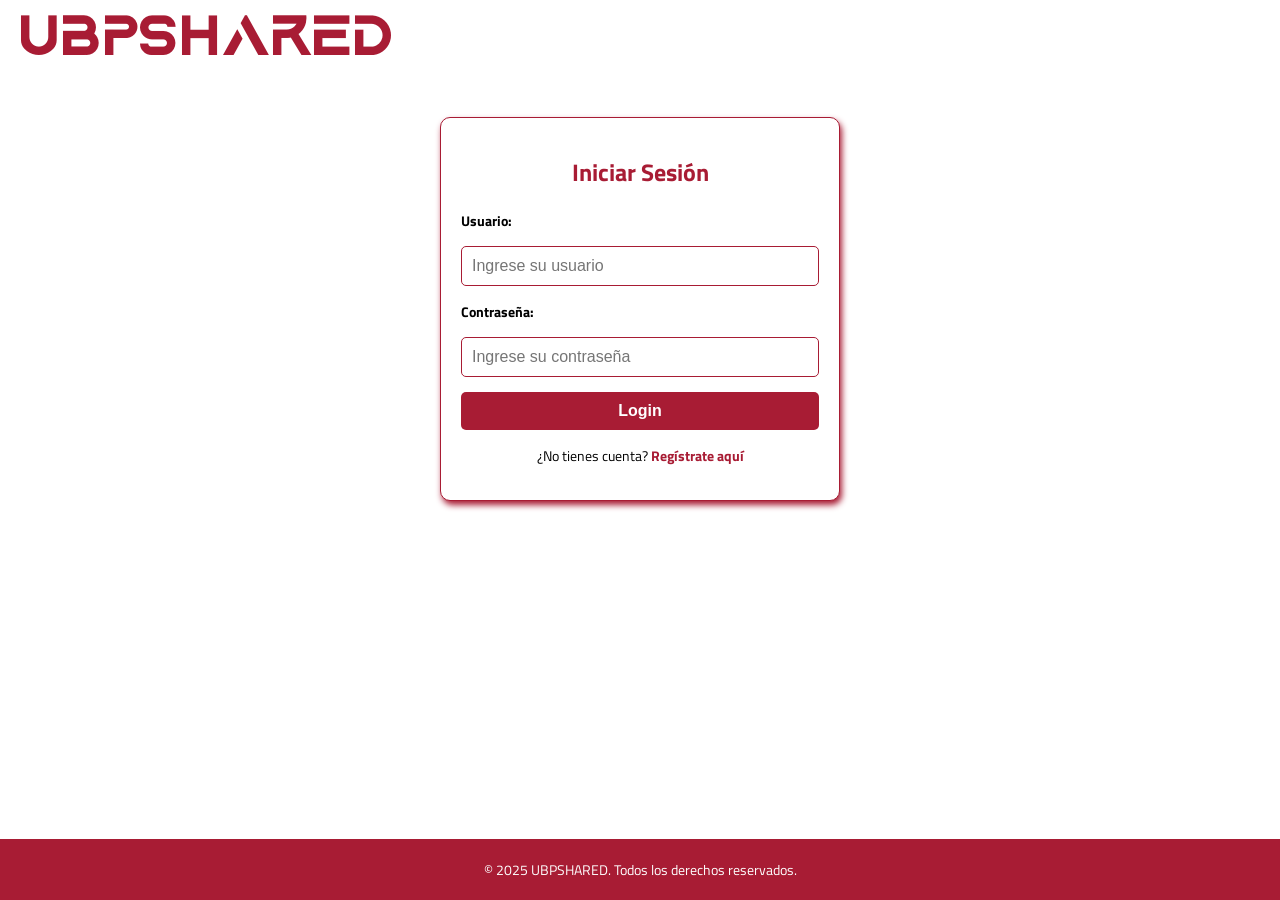
==== login.html @ bcb6b3e2 "Add files via upload" ====
<!DOCTYPE html>
<html lang="en">
<head>
    <meta charset="UTF-8">
    <meta name="viewport" content="width=device-width, initial-scale=1.0">
    <title>Login</title>
    <link rel="stylesheet" href="style.css">
    <link rel="stylesheet" href="https://cdnjs.cloudflare.com/ajax/libs/font-awesome/4.7.0/css/font-awesome.min.css">
    <link rel="preconnect" href="https://fonts.gstatic.com">
    <link href="https://fonts.googleapis.com/css2?family=Titillium+Web:ital@1&display=swap" rel="stylesheet">
</head>
<body>
    <header>
        <div class="navbar">
            <a href="index.html" class="brand">UBPSHARED</a>
        </div>
    </header>
    <main class="login-container">
        <h1>Iniciar Sesión</h1>
        <form class="login-form" action="dashboard.html" method="POST">
            <label for="username">Usuario:</label>
            <input type="text" id="username" name="username" placeholder="Ingrese su usuario" required>
            
            <label for="password">Contraseña:</label>
            <input type="password" id="password" name="password" placeholder="Ingrese su contraseña" required>
            
            <button type="submit" class="login-button">Login</button>
        </form>
        <p class="register-link">¿No tienes cuenta? <a href="register.html">Regístrate aquí</a></p>
    </main>
    <footer>
        <span> © 2025 UBPSHARED. Todos los derechos reservados. </span>
    </footer>
</body>
</html>
---- style.css ----
/* ########################################### */
/*                 Global                      */
/* ########################################### */
*{
    box-sizing: border-box;
}

/* ...existing code... */
html{
    font-size: 14px;
    font-family: 'Titillium Web', sans-serif;
    background-color: #fff; /* Fondo blanco */
    color:#FEFEFE;
}
/* ...existing code... */

a{
    color:#a81c34;
    font-weight: bolder;
    text-decoration: none;
}

h1{
    font-size:16px;
    font-weight: bolder;
}


/* ########################################### */
/*           Forums.html                       */
/* ########################################### */
.container{
    margin: 20px;
    padding: 20px;
}

.subforum{
    margin-top:20px;
}

.subforum-title{
    background-color:#292B2E;
    padding: 5px;
    border-radius: 5px;
    margin:4px;
}

.subforum-row{
    display: grid;
    grid-template-columns: 7% 60% 13% 20%;
    margin-top: 20px;
}

.subforum-column{
    padding: 10px;
    margin:4px;
    border-radius: 5px;
    background-color:#868686;
}

.subforum-description *{
    margin-block: 0;
}

.center{
    display: flex;
    justify-content: center;
    align-items: center;
}

.subforum-icon i{
    font-size: 45px;
}

.subforum-devider{
    display: none;   
}


/* For the smartphones */
@media screen and (max-width: 460px) {
    .container{
        margin: 10px;
        padding: 10px;
    }

    .subforum-row{
        display: grid;
        grid-template-columns: 25% 75%;
        grid-template-rows: 65% 35%;
    }

    .subforum-devider{
        display: block;
        border: 0;
        height: 1px;
        background-image: linear-gradient(to right, rgba(190, 190, 190, 0), rgba(255, 255, 255, 0.75), rgba(190, 190, 190, 0));
    }

    

  }

/* For the tablets */
@media screen and (min-width: 460px) and (max-width: 1024px) {
    .container{
        margin: 15px;
        padding: 15px;
    }

    .subforum-row{
        display: grid;
        grid-template-columns: 10% 60% 10% 20%;
    }

    .subforum-icon i{
        font-size: 35px;
    }

    html{
        font-size: 14px;
    }

    h1{
        font-size: 16px;
    }

  }
/*   Header Section    */

header{
    margin-inline: 10px;
}
  /* Nav Bar styles */
.navbar{
    display:flex;
    align-items: center;
}
.navigation{
    background-color:#a81c34; /* Cambiado al color solicitado */
    padding: 10px;
    width: 45%;
    display: inline-block;
    border-radius: 5px;
    max-height: 80px;
    margin-right:10px;
}

.close-icon i{
    font-size:60px;
    float: left;
    cursor: pointer;
}

.nav-list{
    list-style-type:none;
    overflow: hidden;
}

.nav-item a{
    float: right;
    display:block;
    text-align: center;
    margin-inline: 20px;
    font-size: 20px;
    padding: 10px;
    color:#fff;
}

.nav-item a:hover{
    background-color: rgb(0,0,0,0.1);
}

.hide{
    display: none;
}

.bar-icon{
    font-size: 60px;
    display: inline-block;
    margin-right:10px;
    color: #a81c34;
    cursor: pointer;
}

@font-face {
    font-family:aquire;
    src:url(aquire.otf);
}

.brand{
    font-size:60px;
    font-weight: normal;
    text-decoration: none;
    display: inline-block;
    font-family:aquire;
    color: #a81c34; /* Título UBPSHARED en color solicitado */
}


/*Navbar for the smartphones*/
@media screen and (max-width: 460px){
    .navigation{
        max-height: auto;
    }
    
    .close-icon i{
        font-size:30px;
    }
    
    .nav-item a{
        float:left;
        display:inline;
        margin-inline: 3px;
        font-size: 10px;
        padding: 5px;
    }
    
    
    .bar-icon{
        font-size: 30px;
    }
 
    .brand{
        font-size:20px;
    }
}

  /* Search Box styles */
.search-box{
    border: solid 1px #a81c34;
    margin-top: 20px;
    padding: 40px;
    display:flex;
    justify-content: center;
    box-shadow:1px 2px 3px #a81c34;
    background-color:#a81c34 ;
}

.search-box select{
    padding: 10px;
}

.search-box input{
    padding: 10px;
}

.search-box button{
    padding: 10px;
    background-color:#fff;
    color:#000000;
}

.search-box button:hover{
    background-color: #000000;
    color: #fff;
    box-shadow: 1px 2px 3px #fff;
}

/* search box for smrtphones */
@media screen and (max-width: 460px){
    .search-box input, .search-box button, .search-box select{
        min-width: 300px;
        margin-top: 5px;
    }    

}

/* forum info Styling */
.forum-info{
    padding: 20px;
    background-color: #111314;
}

.chart{
    font-size:20px;
    font-weight:bold;
}
/* Footer Styling */

footer{
    position: fixed;
    left: 0;
    bottom: 0;
    width: 100%;
    margin-top: 0;
    padding: 20px;
    background-color: #a81c34;
    display: block;
    text-align: center;
    z-index: 100;
}

/* ########################################### */
/*            posts.html                       */
/* ########################################### */

/* posts table's head  */
.table-head{
    display: flex;
}

.table-head div{
    padding: 5px;
    margin: 2px;
    background-color: #2C2C2C;
    font-weight: bold;
}

.table-head .status{
    flex: 5%;
}

.table-head .subjects{
    flex: 70%;
}

.table-head .replies{
    flex: 10%;
}

.table-head .last-reply{
    flex: 15%;
}

/* posts table's body  */

.table-row{
    display: flex;
}

.table-row .status, .table-row .subjects, .table-row .replies, .table-row .last-reply{
    padding: 5px;
    margin: 2px;
    background-color: #131415;
}

.table-row .status{
    flex: 5%;
    font-size: 30px;
    text-align: center;
}

.table-row .subjects{
    flex: 70%;
}

.table-row .replies{
    flex: 10%;
}

.table-row .last-reply{
    flex: 15%;
}

/* navigation path*/
.navigate{
    margin-block: 20px;
    font-weight: lighter;
    font-size: 24px;
}

.navigate a{
    color: #fff;
}

.navigate a:hover{
    color:#FF0042;
    font-weight: bolder;
}

/* Pagination*/

.pagination{
    padding: 20px;
    font-size: 15px;
}

.pagination a{
    color: #fff;
    margin-inline: 5px;
    padding: 5px 10px;
    border: solid 0.5px #fff;
}

.pagination a:hover{
    opacity: 0.5;
}

.note{
    background-color:#111314;
    padding: 20px;
    display: block;
}

.note span{
    font-size: 20px;
    margin-block: 5px;
}


/* ########################################### */
/*            detail.html                      */
/* ########################################### */

.head{
    display: flex;
    background-color: #2C2C2C;
    padding: 5px;
    font-weight: bold;
    font-size: 15px;
}

.authors{
    flex: 20%;
}

.content{
    flex: 80%;
}

.body{
    display: flex;
    background-color: #131415;
    padding: 10px;
    margin-top: 5px;
}

.body .authors .username{
    font-size: 20px;
}

.body .authors img{
    max-width: 50px;
    max-height: 80px;
}

.body .content .comment button{
    border:none;
    padding:10px;
    font-weight: bolder;
    box-shadow: 4px 6px #fff;
    cursor: pointer;
    float: right;
}

/* comment section */
.comment-area{
    margin-bottom:50px;
}

.comment-area textarea{
    width: 100%;
    min-height: 100px;
    padding: 10px;
    margin-block: 10px;
}

.comment-area input{
    float: right;
    padding: 10px;
    border-radius: 10px;
    cursor: pointer;
}

.comment-area input:hover{
    border: solid 1px #000000;
}

/* ...existing code... */

/* Estilo para los enlaces de Login y Register */
.auth-links {
    margin-left: auto;
    display: flex;
    gap: 15px;
}

.auth-link {
    color: #a81c34; /* Color rojo característico */
    font-weight: bold;
    text-decoration: none;
    font-size: 18px;
}

.auth-link:hover {
    text-decoration: underline;
}

/* Estilos para el contenedor de login */
.login-container {
    max-width: 400px;
    margin: 50px auto;
    padding: 20px;
    border: 1px solid #a81c34;
    border-radius: 10px;
    box-shadow: 2px 4px 6px #a81c34;
    background-color: #fff;
    text-align: center;
}

.login-container h1 {
    color: #a81c34;
    font-size: 24px;
    margin-bottom: 20px;
}

.login-form {
    display: flex;
    flex-direction: column;
    gap: 15px;
}

.login-form label {
    font-weight: bold;
    color: #000;
    text-align: left;
}

.login-form input {
    padding: 10px;
    border: 1px solid #a81c34;
    border-radius: 5px;
    font-size: 16px;
}

.login-form input:focus {
    outline: none;
    border-color: #a81c34;
    box-shadow: 0 0 5px #a81c34;
}

.login-button {
    padding: 10px;
    background-color: #a81c34;
    color: #fff;
    border: none;
    border-radius: 5px;
    cursor: pointer;
    font-size: 16px;
    font-weight: bold;
}

.login-button:hover {
    background-color: #870f26;
}

.register-link {
    margin-top: 15px;
    font-size: 14px;
    color: #000;
}

.register-link a {
    color: #a81c34;
    text-decoration: none;
    font-weight: bold;
}

.register-link a:hover {
    text-decoration: underline;
}

/* Estilos para el contenedor de registro */
.register-container {
    max-width: 400px;
    margin: 50px auto;
    padding: 20px;
    border: 1px solid #a81c34;
    border-radius: 10px;
    box-shadow: 2px 4px 6px #a81c34;
    background-color: #fff;
    text-align: center;
}

.register-container h1 {
    color: #a81c34;
    font-size: 24px;
    margin-bottom: 20px;
}

.register-form {
    display: flex;
    flex-direction: column;
    gap: 15px;
}

.register-form label {
    font-weight: bold;
    color: #000;
    text-align: left;
    margin-bottom: -10px;
}

.register-form input {
    padding: 10px;
    border: 1px solid #a81c34;
    border-radius: 5px;
    font-size: 16px;
}

.register-form input:focus {
    outline: none;
    border-color: #a81c34;
    box-shadow: 0 0 5px #a81c34;
}

.register-button {
    padding: 10px;
    background-color: #a81c34;
    color: #fff;
    border: none;
    border-radius: 5px;
    cursor: pointer;
    font-size: 16px;
    font-weight: bold;
}

.register-button:hover {
    background-color: #870f26;
}

.login-link {
    margin-top: 15px;
    font-size: 14px;
    text-align: center;
    color: #000;
}

.login-link a {
    color: #a81c34;
    text-decoration: none;
    font-weight: bold;
}

.login-link a:hover {
    text-decoration: underline;
}


.publicacion-form-container {
    max-width: 500px;
    margin: 30px auto;
    padding: 20px;
    background: #f4f4f4;
    border-radius: 8px;
    box-shadow: 0 2px 8px rgba(0,0,0,0.07);
}

.publicacion-form-container h2 {
    color: #a81c34;
    margin-bottom: 18px;
    font-size: 1.3em;
}

.publicacion-form-container label {
    display: block;
    margin-bottom: 6px;
    font-weight: bold;
    color: #333;
}

.publicacion-form-container input[type="text"],
.publicacion-form-container textarea,
.publicacion-form-container select,
.publicacion-form-container input[type="file"] {
    width: 100%;
    margin-bottom: 14px;
    padding: 8px;
    border-radius: 4px;
    border: 1px solid #ccc;
    font-family: inherit;
    font-size: 1em;
}

.publicacion-form-container button[type="submit"] {
    background: #a81c34;
    color: #fff;
    padding: 10px 20px;
    border: none;
    border-radius: 5px;
    cursor: pointer;
    font-weight: bold;
    font-size: 1em;
    transition: background 0.2s;
}

.publicacion-form-container button[type="submit"]:hover {
    background: #7a1426;
}

.about-container {
    max-width: 600px;
    margin: 30px auto; /* margen inferior aumentado */
    padding: 15px;
    background-color: #fff;
    border: 1px solid #a81c34;
    border-radius: 10px;
    box-shadow: 2px 4px 6px #a81c34;
}

.about-container h1 {
    text-align: center;
    color: #a81c34;
    font-size: 28px;
    margin-bottom: 10px;
}

.about-section, .mission-section, .vision-section, .values-section, .team-section, .contact-section {
    margin-bottom: 10px;
}

.about-section p, .mission-section p, .vision-section p, .values-section ul, .team-section ul, .contact-section p {
    font-size: 12px;
    line-height: 1;
    color: #000;
}

.about-section img {
    width: 100%;
    height: auto;
    border-radius: 10px;
    margin-bottom: 15px;
}

.mission-section h2, .vision-section h2, .values-section h2, .team-section h2, .contact-section h2 {
    color: #a81c34;
    font-size: 12px;
    margin-bottom: 5px;
    text-align: left;
}

.values-section ul, .team-section ul {
    list-style-type: disc;
    padding-left: 20px;
}

.values-section li, .team-section li {
    margin-bottom: 5px;
}
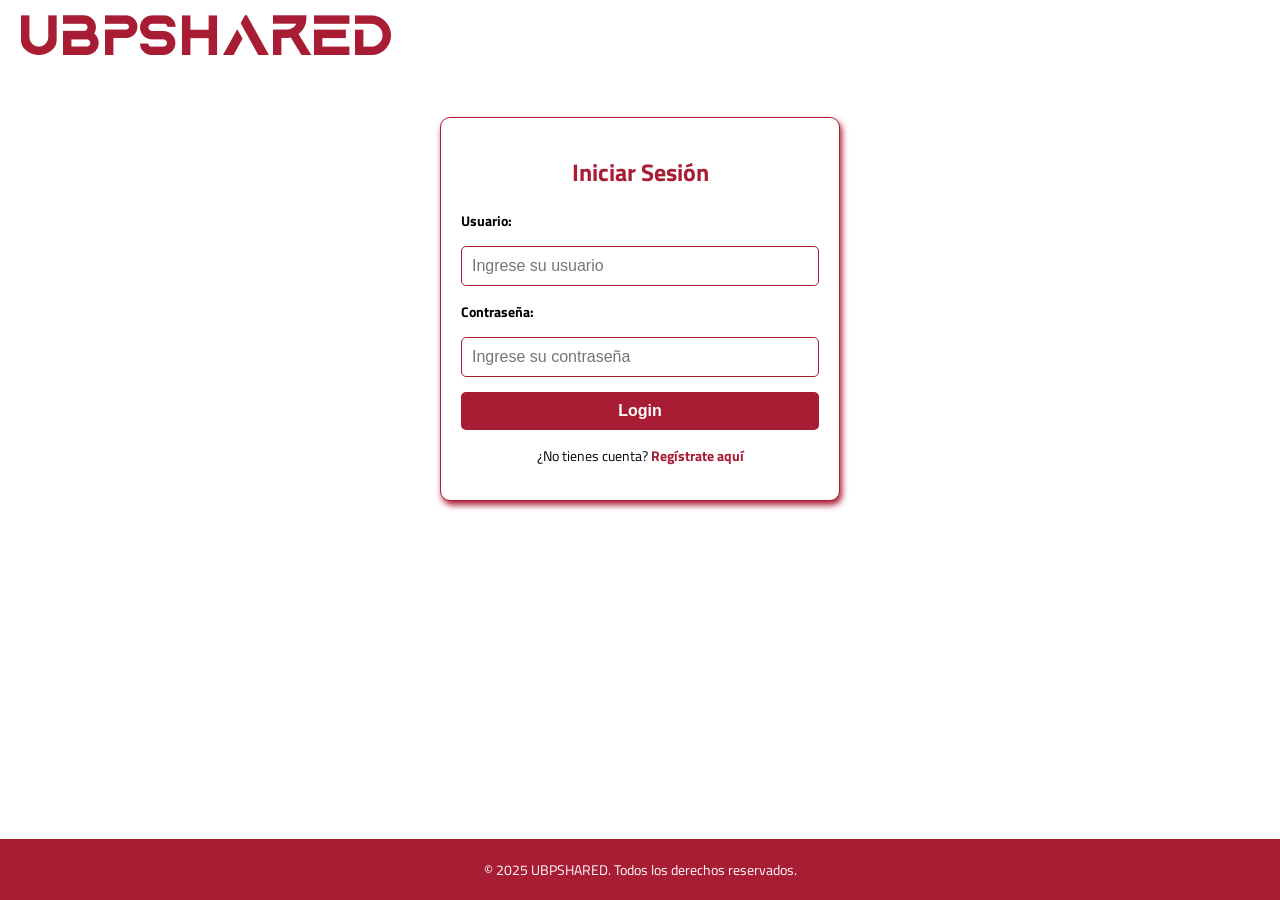
==== commit 1d8763c9: "Add files via upload" ====
--- a/login.html
+++ b/login.html
@@ -12,7 +12,7 @@
 <body>
     <header>
         <div class="navbar">
-            <a href="index.html" class="brand">UBPSHARED</a>
+            <a href="index.php" class="brand">UBPSHARED</a>
         </div>
     </header>
     <main class="login-container">
--- a/style.css
+++ b/style.css
@@ -1,18 +1,16 @@
 /* ########################################### */
-/*                 Global                      */
+/* Global                     */
 /* ########################################### */
 *{
     box-sizing: border-box;
 }
 
-/* ...existing code... */
 html{
     font-size: 14px;
     font-family: 'Titillium Web', sans-serif;
-    background-color: #fff; /* Fondo blanco */
-    color:#FEFEFE;
-}
-/* ...existing code... */
+    background-color: #fff;
+    color:#FEFEFE; /* Se mantiene #FEFEFE. Asegúrate de que los elementos con fondo blanco tengan su propio color de texto oscuro */
+}
 
 a{
     color:#a81c34;
@@ -25,13 +23,13 @@
     font-weight: bolder;
 }
 
-
 /* ########################################### */
-/*           Forums.html                       */
+/* Forums.html                   */
 /* ########################################### */
 .container{
     margin: 20px;
     padding: 20px;
+    color: #333; /* Agregado para asegurar legibilidad en el contenedor si su fondo es blanco/claro */
 }
 
 .subforum{
@@ -43,12 +41,15 @@
     padding: 5px;
     border-radius: 5px;
     margin:4px;
+    color: #FEFEFE; /* Asegurado para mantener el texto legible sobre fondo oscuro */
 }
 
 .subforum-row{
     display: grid;
-    grid-template-columns: 7% 60% 13% 20%;
+    grid-template-columns: 6% 33% 13% 16% 32%;
+    gap: 10px;
     margin-top: 20px;
+    align-items: stretch;
 }
 
 .subforum-column{
@@ -56,6 +57,7 @@
     margin:4px;
     border-radius: 5px;
     background-color:#868686;
+    color: #FEFEFE; /* Asegurado para mantener el texto legible sobre fondo gris */
 }
 
 .subforum-description *{
@@ -69,25 +71,25 @@
 }
 
 .subforum-icon i{
-    font-size: 45px;
+    font-size: 30px;
 }
 
 .subforum-devider{
-    display: none;   
-}
-
+    display: none;
+}
 
 /* For the smartphones */
 @media screen and (max-width: 460px) {
     .container{
         margin: 10px;
         padding: 10px;
-    }
-
-    .subforum-row{
-        display: grid;
-        grid-template-columns: 25% 75%;
-        grid-template-rows: 65% 35%;
+        color: #333; /* Asegurado para asegurar legibilidad en el contenedor móvil si su fondo es blanco/claro */
+    }
+
+    .subforum-row {
+        display: flex;
+        flex-direction: column;
+        gap: 10px;
     }
 
     .subforum-devider{
@@ -96,42 +98,43 @@
         height: 1px;
         background-image: linear-gradient(to right, rgba(190, 190, 190, 0), rgba(255, 255, 255, 0.75), rgba(190, 190, 190, 0));
     }
-
-    
-
-  }
+}
 
 /* For the tablets */
 @media screen and (min-width: 460px) and (max-width: 1024px) {
     .container{
         margin: 15px;
         padding: 15px;
+        color: #333; /* Asegurado para asegurar legibilidad en el contenedor de tablet si su fondo es blanco/claro */
     }
 
     .subforum-row{
-        display: grid;
-        grid-template-columns: 10% 60% 10% 20%;
-    }
+    display: grid;
+    grid-template-columns: 7% 32% 13% 18% 30%;
+    gap: 8px;
+}
 
     .subforum-icon i{
-        font-size: 35px;
-    }
-
-    html{
+        font-size: 25px;
+    }
+
+    /* Las siguientes reglas son redundantes si ya tienen esos valores en el global y no cambian */
+    /* html{
         font-size: 14px;
     }
 
     h1{
         font-size: 16px;
-    }
-
-  }
-/*   Header Section    */
+    } */
+}
+
+/* Header Section */
 
 header{
     margin-inline: 10px;
-}
-  /* Nav Bar styles */
+    color: #333; /* Asegurado para texto en el header si no tiene un color específico */
+}
+/* Nav Bar styles */
 .navbar{
     display:flex;
     align-items: center;
@@ -144,12 +147,14 @@
     border-radius: 5px;
     max-height: 80px;
     margin-right:10px;
+    color: #fff; /* Asegurado para el texto de navegación */
 }
 
 .close-icon i{
     font-size:60px;
     float: left;
     cursor: pointer;
+    color: #fff; /* Asegurado para el icono */
 }
 
 .nav-list{
@@ -168,7 +173,7 @@
 }
 
 .nav-item a:hover{
-    background-color: rgb(0,0,0,0.1);
+    background-color: rgba(0,0,0,0.1);
 }
 
 .hide{
@@ -203,11 +208,11 @@
     .navigation{
         max-height: auto;
     }
-    
+
     .close-icon i{
         font-size:30px;
     }
-    
+
     .nav-item a{
         float:left;
         display:inline;
@@ -215,18 +220,18 @@
         font-size: 10px;
         padding: 5px;
     }
-    
-    
+
+
     .bar-icon{
         font-size: 30px;
     }
- 
+
     .brand{
         font-size:20px;
     }
 }
 
-  /* Search Box styles */
+/* Search Box styles */
 .search-box{
     border: solid 1px #a81c34;
     margin-top: 20px;
@@ -235,14 +240,17 @@
     justify-content: center;
     box-shadow:1px 2px 3px #a81c34;
     background-color:#a81c34 ;
+    color: #fff; /* Asegurado para el texto dentro del search-box */
 }
 
 .search-box select{
     padding: 10px;
+    color: #000; /* Asegurado para el texto dentro del select */
 }
 
 .search-box input{
     padding: 10px;
+    color: #000; /* Asegurado para el texto dentro del input */
 }
 
 .search-box button{
@@ -257,19 +265,19 @@
     box-shadow: 1px 2px 3px #fff;
 }
 
-/* search box for smrtphones */
+/* search box for smartphones */
 @media screen and (max-width: 460px){
     .search-box input, .search-box button, .search-box select{
         min-width: 300px;
         margin-top: 5px;
-    }    
-
+    }
 }
 
 /* forum info Styling */
 .forum-info{
     padding: 20px;
     background-color: #111314;
+    color: #FEFEFE; /* Asegurado para el texto en la información del foro */
 }
 
 .chart{
@@ -289,13 +297,14 @@
     display: block;
     text-align: center;
     z-index: 100;
+    color: #fff; /* Asegurado para el texto del footer */
 }
 
 /* ########################################### */
-/*            posts.html                       */
+/* posts.html                  */
 /* ########################################### */
 
-/* posts table's head  */
+/* posts table's head */
 .table-head{
     display: flex;
 }
@@ -305,6 +314,7 @@
     margin: 2px;
     background-color: #2C2C2C;
     font-weight: bold;
+    color: #FEFEFE; /* Asegurado para el texto en las cabeceras de tabla */
 }
 
 .table-head .status{
@@ -323,7 +333,7 @@
     flex: 15%;
 }
 
-/* posts table's body  */
+/* posts table's body */
 
 .table-row{
     display: flex;
@@ -333,6 +343,7 @@
     padding: 5px;
     margin: 2px;
     background-color: #131415;
+    color: #FEFEFE; /* Asegurado para el texto en las filas de tabla */
 }
 
 .table-row .status{
@@ -358,6 +369,7 @@
     margin-block: 20px;
     font-weight: lighter;
     font-size: 24px;
+    color: #FEFEFE; /* Asegurado para el texto de navegación del path */
 }
 
 .navigate a{
@@ -391,6 +403,7 @@
     background-color:#111314;
     padding: 20px;
     display: block;
+    color: #FEFEFE; /* Asegurado para el texto de la nota */
 }
 
 .note span{
@@ -400,7 +413,7 @@
 
 
 /* ########################################### */
-/*            detail.html                      */
+/* detail.html                 */
 /* ########################################### */
 
 .head{
@@ -409,10 +422,11 @@
     padding: 5px;
     font-weight: bold;
     font-size: 15px;
+    color: #FEFEFE; /* Asegurado para el texto del encabezado */
 }
 
 .authors{
-    flex: 20%;
+    flex: 15%;
 }
 
 .content{
@@ -421,13 +435,14 @@
 
 .body{
     display: flex;
-    background-color: #131415;
+    background-color: #8c8c8c !important;
     padding: 10px;
     margin-top: 5px;
+    color: #FEFEFE; /* Asegurado para el texto del cuerpo */
 }
 
 .body .authors .username{
-    font-size: 20px;
+    font-size: 25px;
 }
 
 .body .authors img{
@@ -442,6 +457,7 @@
     box-shadow: 4px 6px #fff;
     cursor: pointer;
     float: right;
+    color: #000; /* Asegurado para el texto del botón */
 }
 
 /* comment section */
@@ -454,6 +470,7 @@
     min-height: 100px;
     padding: 10px;
     margin-block: 10px;
+    color: #000; /* Asegurado para el texto dentro del textarea */
 }
 
 .comment-area input{
@@ -461,6 +478,7 @@
     padding: 10px;
     border-radius: 10px;
     cursor: pointer;
+    color: #000; /* Asegurado para el texto del input */
 }
 
 .comment-area input:hover{
@@ -497,6 +515,7 @@
     box-shadow: 2px 4px 6px #a81c34;
     background-color: #fff;
     text-align: center;
+    color: #000; /* Asegurado para el texto general del contenedor de login */
 }
 
 .login-container h1 {
@@ -522,6 +541,7 @@
     border: 1px solid #a81c34;
     border-radius: 5px;
     font-size: 16px;
+    color: #000; /* Asegurado para el texto dentro de los inputs del formulario de login */
 }
 
 .login-form input:focus {
@@ -571,6 +591,7 @@
     box-shadow: 2px 4px 6px #a81c34;
     background-color: #fff;
     text-align: center;
+    color: #000; /* Asegurado para el texto general del contenedor de registro */
 }
 
 .register-container h1 {
@@ -597,6 +618,7 @@
     border: 1px solid #a81c34;
     border-radius: 5px;
     font-size: 16px;
+    color: #000; /* Asegurado para el texto dentro de los inputs del formulario de registro */
 }
 
 .register-form input:focus {
@@ -645,6 +667,7 @@
     background: #f4f4f4;
     border-radius: 8px;
     box-shadow: 0 2px 8px rgba(0,0,0,0.07);
+    color: #000; /* Asegurado para el texto general del contenedor de publicación */
 }
 
 .publicacion-form-container h2 {
@@ -671,6 +694,7 @@
     border: 1px solid #ccc;
     font-family: inherit;
     font-size: 1em;
+    color: #000; /* Asegurado para el texto dentro de los inputs/textareas/selects */
 }
 
 .publicacion-form-container button[type="submit"] {
@@ -697,6 +721,7 @@
     border: 1px solid #a81c34;
     border-radius: 10px;
     box-shadow: 2px 4px 6px #a81c34;
+    color: #000; /* Asegurado para el texto general del contenedor "about" */
 }
 
 .about-container h1 {
@@ -737,6 +762,4 @@
 
 .values-section li, .team-section li {
     margin-bottom: 5px;
-}
-
-
+}
